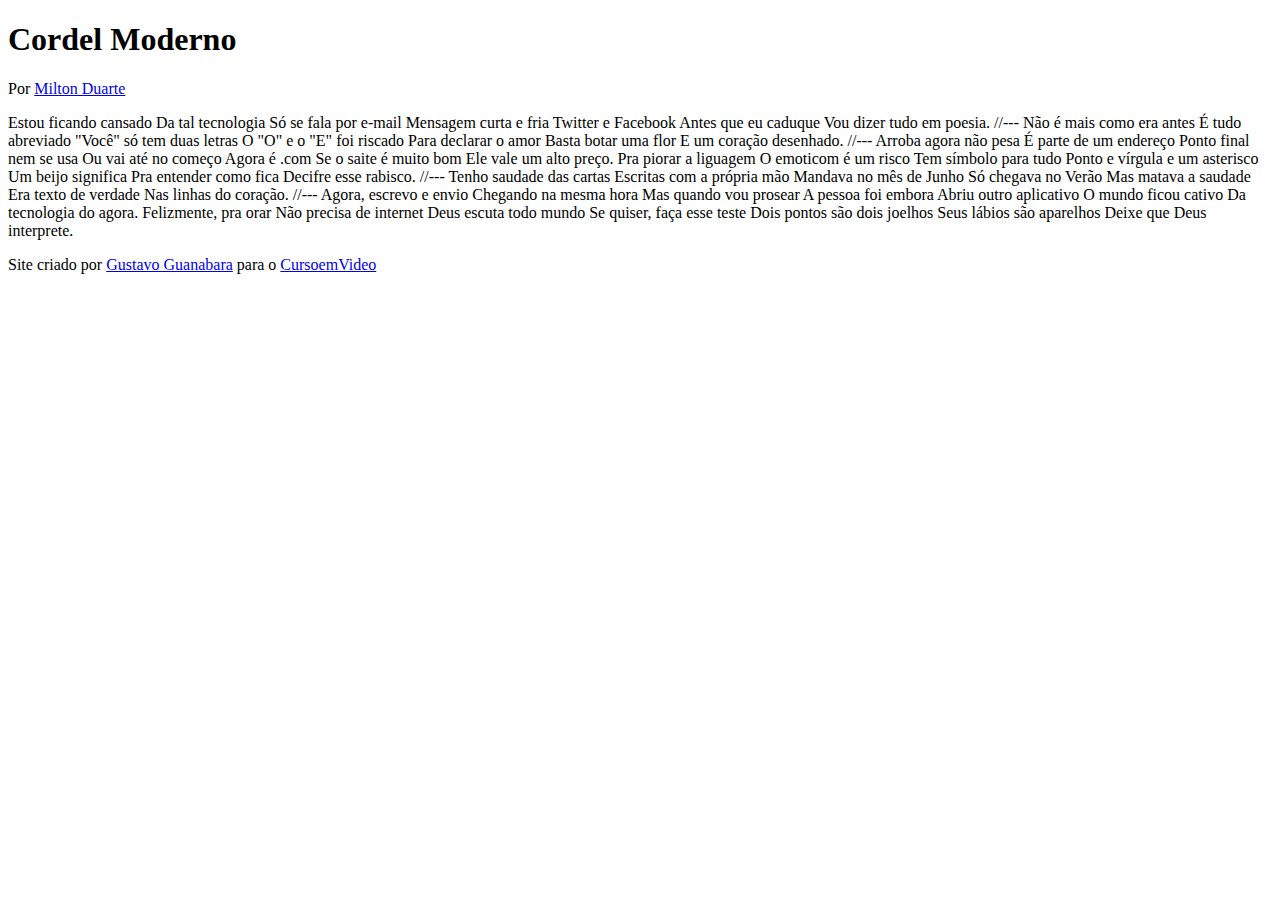
==== desafios/d001/index.html @ b1baf870 "atualizei meu desafio" ====
<!DOCTYPE html>
<html lang="pt-br">
<head>
    <meta charset="UTF-8">
    <meta name="viewport" content="width=device-width, initial-scale=1.0">
    <title>Document</title>
</head>
<body>
    <header>
        <h1>
            Cordel Moderno
        </h1>
        <p>
            Por <a href="https://www.recantodasletras.com.br/poesias/3186743" target="_blank">Milton Duarte</a>
        </p>

    </header>

    Estou ficando cansado
    Da tal tecnologia
    Só se fala por e-mail
    Mensagem curta e fria
    Twitter e Facebook
    Antes que eu caduque
    Vou dizer tudo em poesia.

    //---

    Não é mais como era antes
    É tudo abreviado
    "Você" só tem duas letras
    O "O" e o "E" foi riscado
    Para declarar o amor
    Basta botar uma flor
    E um coração desenhado.

    //---

    Arroba agora não pesa
    É parte de um endereço
    Ponto final nem se usa
    Ou vai até no começo
    Agora é .com
    Se o saite é muito bom
    Ele vale um alto preço.

    Pra piorar a liguagem
    O emoticom é um risco
    Tem símbolo para tudo
    Ponto e vírgula e um asterisco
    Um beijo significa
    Pra entender como fica
    Decifre esse rabisco.

    //---

    Tenho saudade das cartas
    Escritas com a própria mão
    Mandava no mês de Junho
    Só chegava no Verão
    Mas matava a saudade
    Era texto de verdade
    Nas linhas do coração.

    //---

    Agora, escrevo e envio
    Chegando na mesma hora
    Mas quando vou prosear
    A pessoa foi embora
    Abriu outro aplicativo
    O mundo ficou cativo
    Da tecnologia do agora.

    Felizmente, pra orar
    Não precisa de internet
    Deus escuta todo mundo
    Se quiser, faça esse teste
    Dois pontos são dois joelhos
    Seus lábios são aparelhos
    Deixe que Deus interprete.

    <footer>
        <p>Site criado por <a href="https://gsutavoguanabara.github.io" target="_blank">Gustavo Guanabara</a> para o <a href="https://www.cursoemvideo.com" target="_blank">CursoemVideo</a></p>
    </footer>
    </body>
    </html>
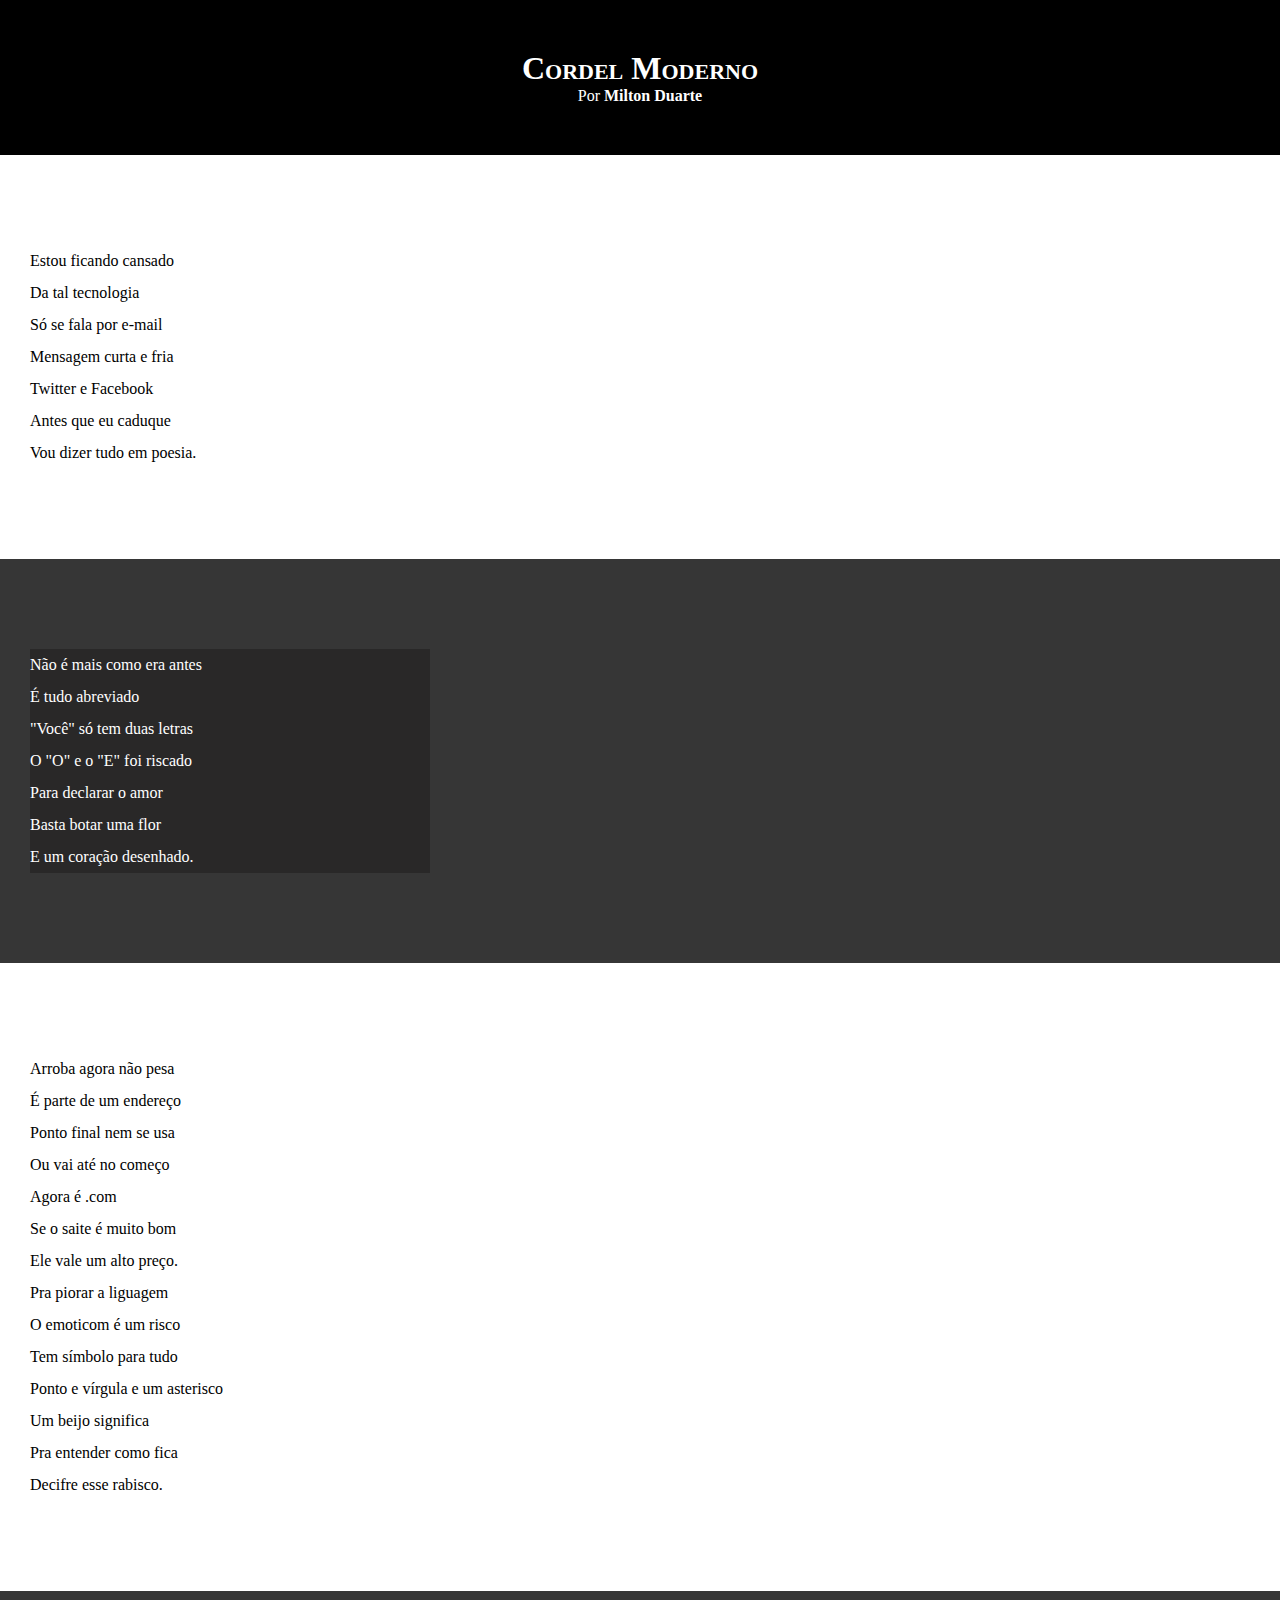
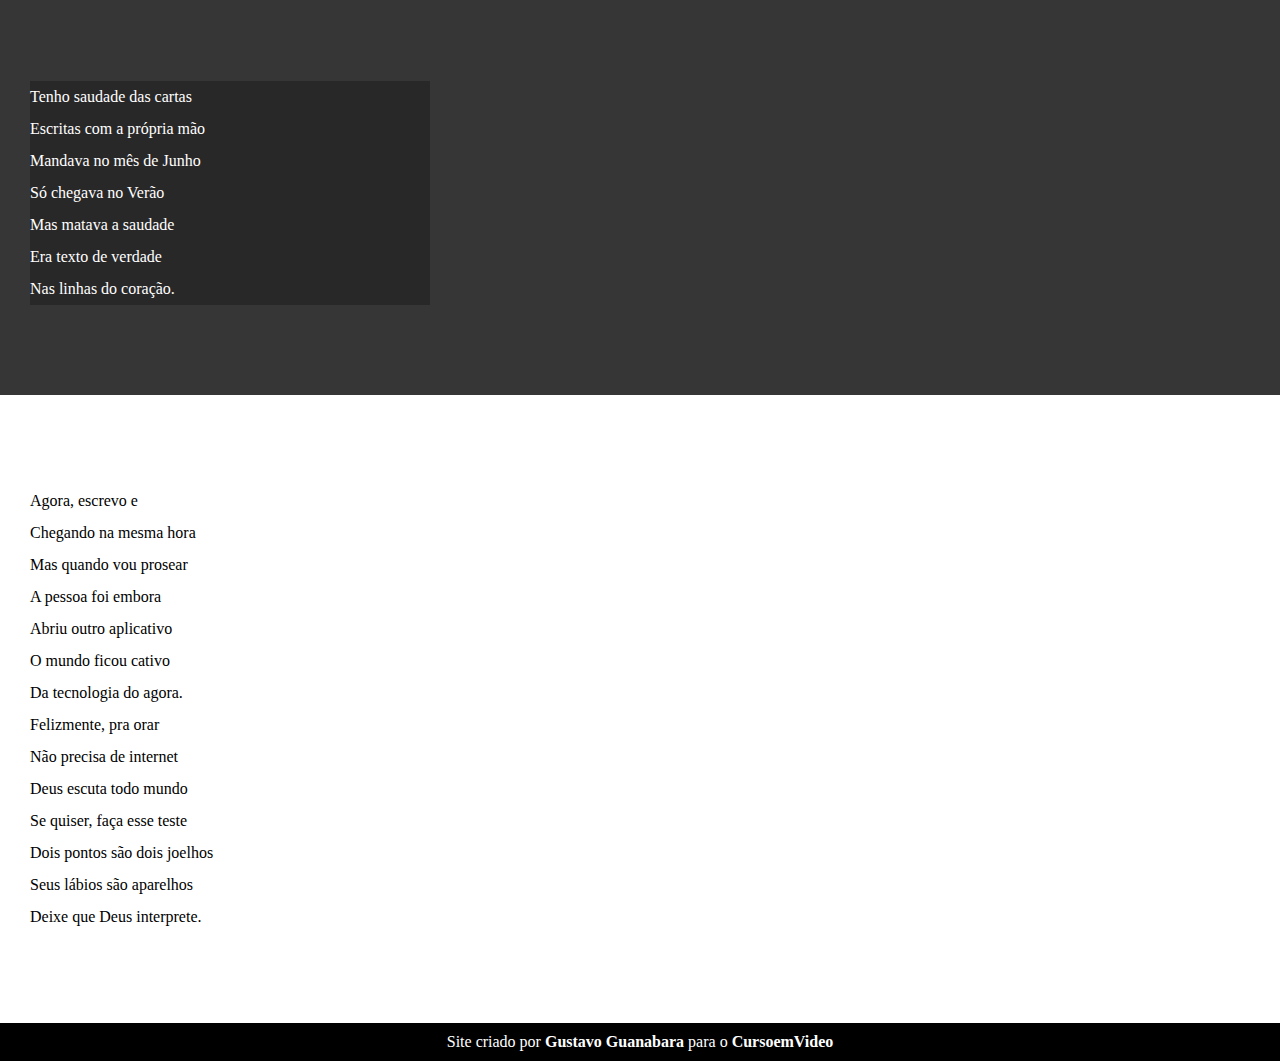
==== commit 430b45f9: "atualizei os estilos" ====
--- a/desafios/d001/index.html
+++ b/desafios/d001/index.html
@@ -4,6 +4,7 @@
     <meta charset="UTF-8">
     <meta name="viewport" content="width=device-width, initial-scale=1.0">
     <title>Document</title>
+    <link rel="stylesheet" href="estilo/style.css">
 </head>
 <body>
     <header>
@@ -16,72 +17,88 @@
 
     </header>
 
-    Estou ficando cansado
-    Da tal tecnologia
-    Só se fala por e-mail
-    Mensagem curta e fria
-    Twitter e Facebook
-    Antes que eu caduque
-    Vou dizer tudo em poesia.
+   
+        <section class="normal">
+            <p>
+                Estou ficando cansado <br>
+                Da tal tecnologia <br>
+                Só se fala por e-mail <br>
+                Mensagem curta e fria <br>
+                Twitter e Facebook <br>
+                Antes que eu caduque <br>
+                Vou dizer tudo em poesia.
+            </p>
+        </section>
+    
 
-    //---
+    
+        <section class="imagem">
+            <p>
+                Não é mais como era antes <br>
+                É tudo abreviado <br>
+                "Você" só tem duas letras <br>
+                O "O" e o "E" foi riscado <br>
+                Para declarar o amor <br>
+                Basta botar uma flor <br>
+                E um coração desenhado.
+            </p>
+        </section>
 
-    Não é mais como era antes
-    É tudo abreviado
-    "Você" só tem duas letras
-    O "O" e o "E" foi riscado
-    Para declarar o amor
-    Basta botar uma flor
-    E um coração desenhado.
+    
+        <section class="normal">
+            <p>
+                Arroba agora não pesa <br>
+                É parte de um endereço <br>
+                Ponto final nem se usa <br>
+                Ou vai até no começo <br>
+                Agora é .com <br>
+                Se o saite é muito bom <br>
+                Ele vale um alto preço. <br>
+                Pra piorar a liguagem <br>
+                O emoticom é um risco <br>
+                Tem símbolo para tudo <br>
+                Ponto e vírgula e um asterisco <br>
+                Um beijo significa <br>
+                Pra entender como fica <br>
+                Decifre esse rabisco.
+            </p>
+        </section>
 
-    //---
-
-    Arroba agora não pesa
-    É parte de um endereço
-    Ponto final nem se usa
-    Ou vai até no começo
-    Agora é .com
-    Se o saite é muito bom
-    Ele vale um alto preço.
-
-    Pra piorar a liguagem
-    O emoticom é um risco
-    Tem símbolo para tudo
-    Ponto e vírgula e um asterisco
-    Um beijo significa
-    Pra entender como fica
-    Decifre esse rabisco.
-
-    //---
-
-    Tenho saudade das cartas
-    Escritas com a própria mão
-    Mandava no mês de Junho
-    Só chegava no Verão
-    Mas matava a saudade
-    Era texto de verdade
-    Nas linhas do coração.
-
-    //---
-
-    Agora, escrevo e envio
-    Chegando na mesma hora
-    Mas quando vou prosear
-    A pessoa foi embora
-    Abriu outro aplicativo
-    O mundo ficou cativo
-    Da tecnologia do agora.
-
-    Felizmente, pra orar
-    Não precisa de internet
-    Deus escuta todo mundo
-    Se quiser, faça esse teste
-    Dois pontos são dois joelhos
-    Seus lábios são aparelhos
-    Deixe que Deus interprete.
+    
+        <section class="imagem">
+            <p>
+                Tenho saudade das cartas <br>
+                Escritas com a própria mão <br>
+                Mandava no mês de Junho <br>
+                Só chegava no Verão <br>
+                Mas matava a saudade <br>
+                Era texto de verdade <br>
+                Nas linhas do coração.
+            </p>
+        </section>
+    
+        <section class="normal">
+            <p>
+                Agora, escrevo e  <br>
+                Chegando na mesma hora <br>
+                Mas quando vou prosear <br>
+                A pessoa foi embora <br>
+                Abriu outro aplicativo <br>
+                O mundo ficou cativo <br>
+                Da tecnologia do agora. <br>
+                Felizmente, pra orar <br>
+                Não precisa de internet <br>
+                Deus escuta todo mundo <br>
+                Se quiser, faça esse teste <br>
+                Dois pontos são dois joelhos <br>
+                Seus lábios são aparelhos <br>
+                Deixe que Deus interprete.
+            </p>
+        </section>
+    
 
     <footer>
-        <p>Site criado por <a href="https://gsutavoguanabara.github.io" target="_blank">Gustavo Guanabara</a> para o <a href="https://www.cursoemvideo.com" target="_blank">CursoemVideo</a></p>
+        <p>Site criado por <a href="https://gustavoguanabara.github.io" target="_blank">Gustavo Guanabara</a> para o <a href="https://www.cursoemvideo.com" target="_blank">CursoemVideo</a></p>
     </footer>
     </body>
     </html>--- a/desafios/d001/estilo/style.css
+++ b/desafios/d001/estilo/style.css
@@ -0,0 +1,56 @@
+@charset "UTF-8";
+
+* {
+    margin: 0px;
+    padding: 0px;
+}
+
+html, body {
+    min-height: 100vh;
+    background-color: darkgray;
+}
+
+header {
+    background-color: black;
+    color: white;
+    text-align: center;
+}
+header > h1 {
+    padding-top: 50px;
+    font-variant: small-caps;
+}
+header > p {
+    padding-bottom: 50px;
+}
+header a, footer a {
+    color: white;
+    text-decoration: none;
+    font-weight: bolder;
+}
+header a:hover, footer a:hover {
+    text-decoration: underline;
+}
+section {
+    padding-top: 10vh;
+    padding-bottom: 10vh;
+    line-height: 2em;
+    padding-left: 30px;
+}
+section.normal{
+    background-color: white;
+    color: black;
+}
+section.imagem {
+    background-color: rgb(54, 54, 54);
+    color: white;
+}
+section.imagem > p {
+    width: 400px;
+    background-color: rgb(41, 40, 40);
+}
+footer {
+    background-color: black;
+    color: white;
+    text-align: center;
+    padding: 10px;
+}
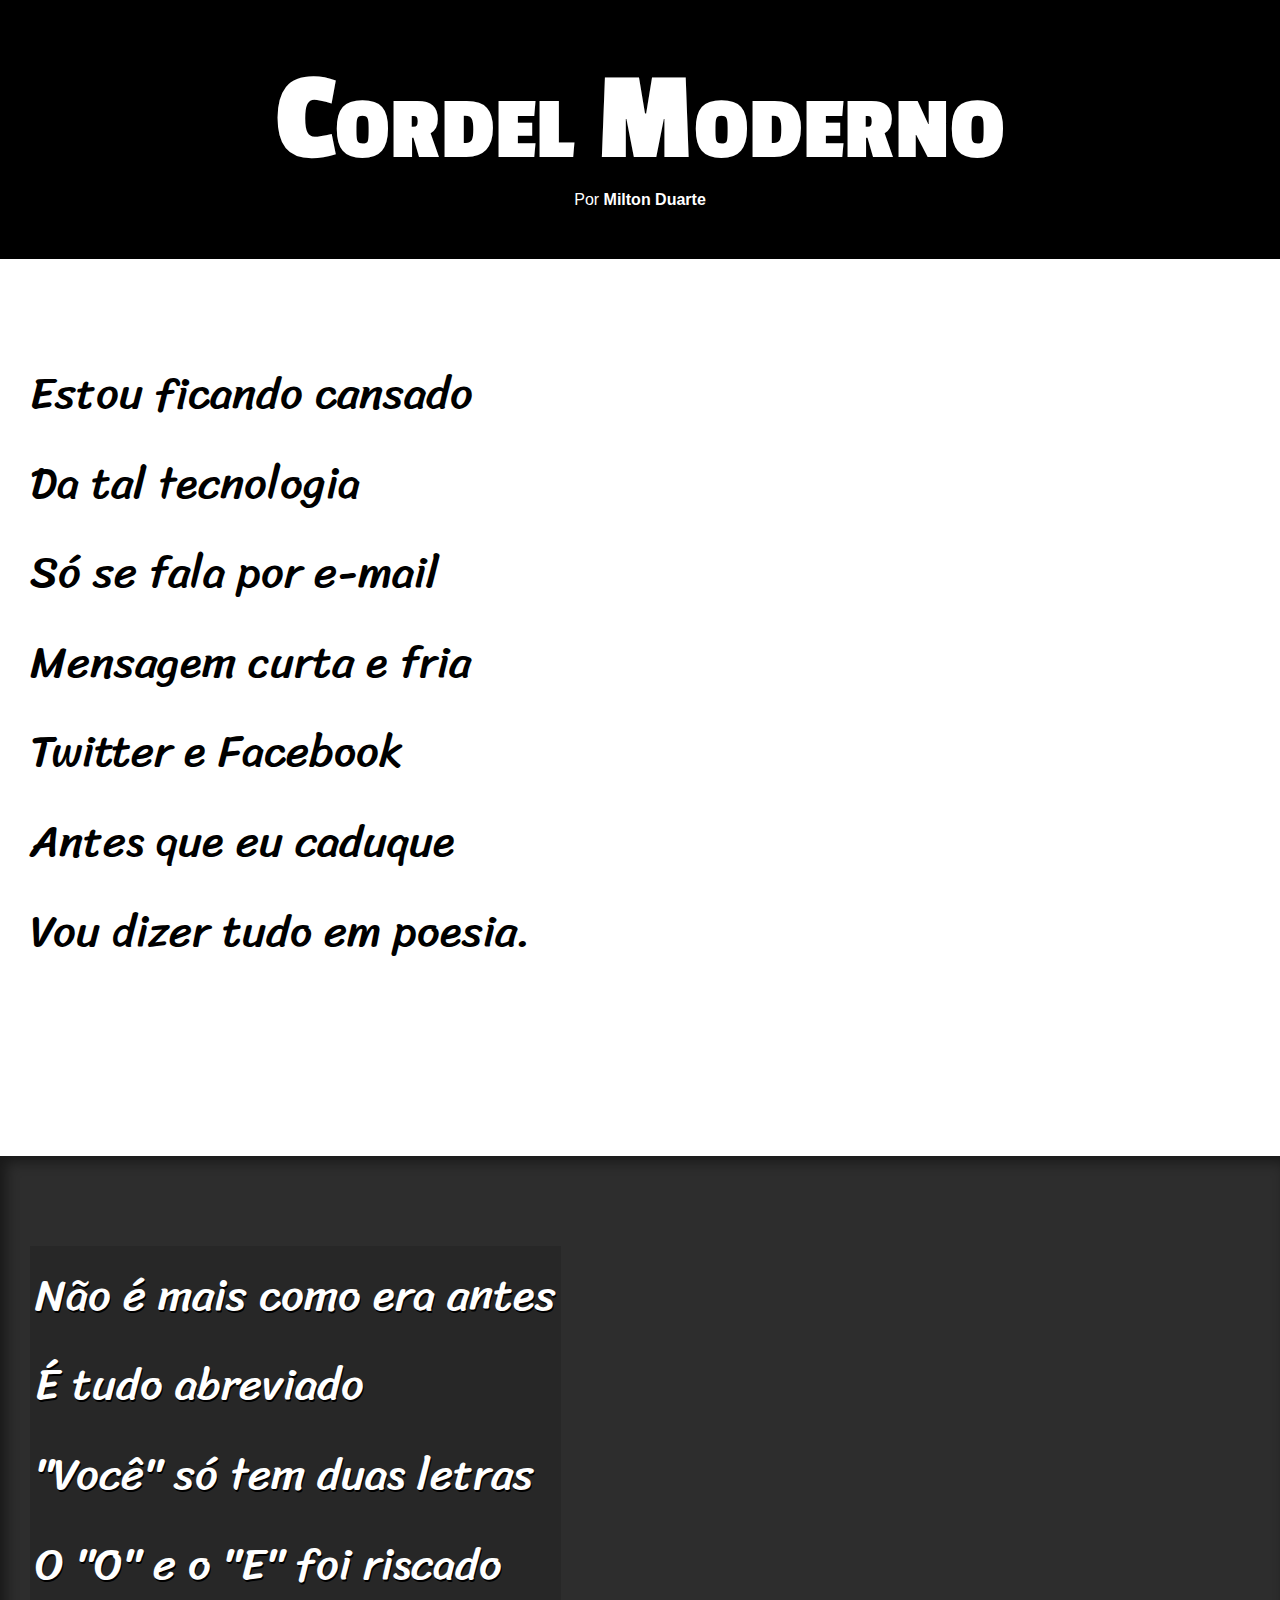
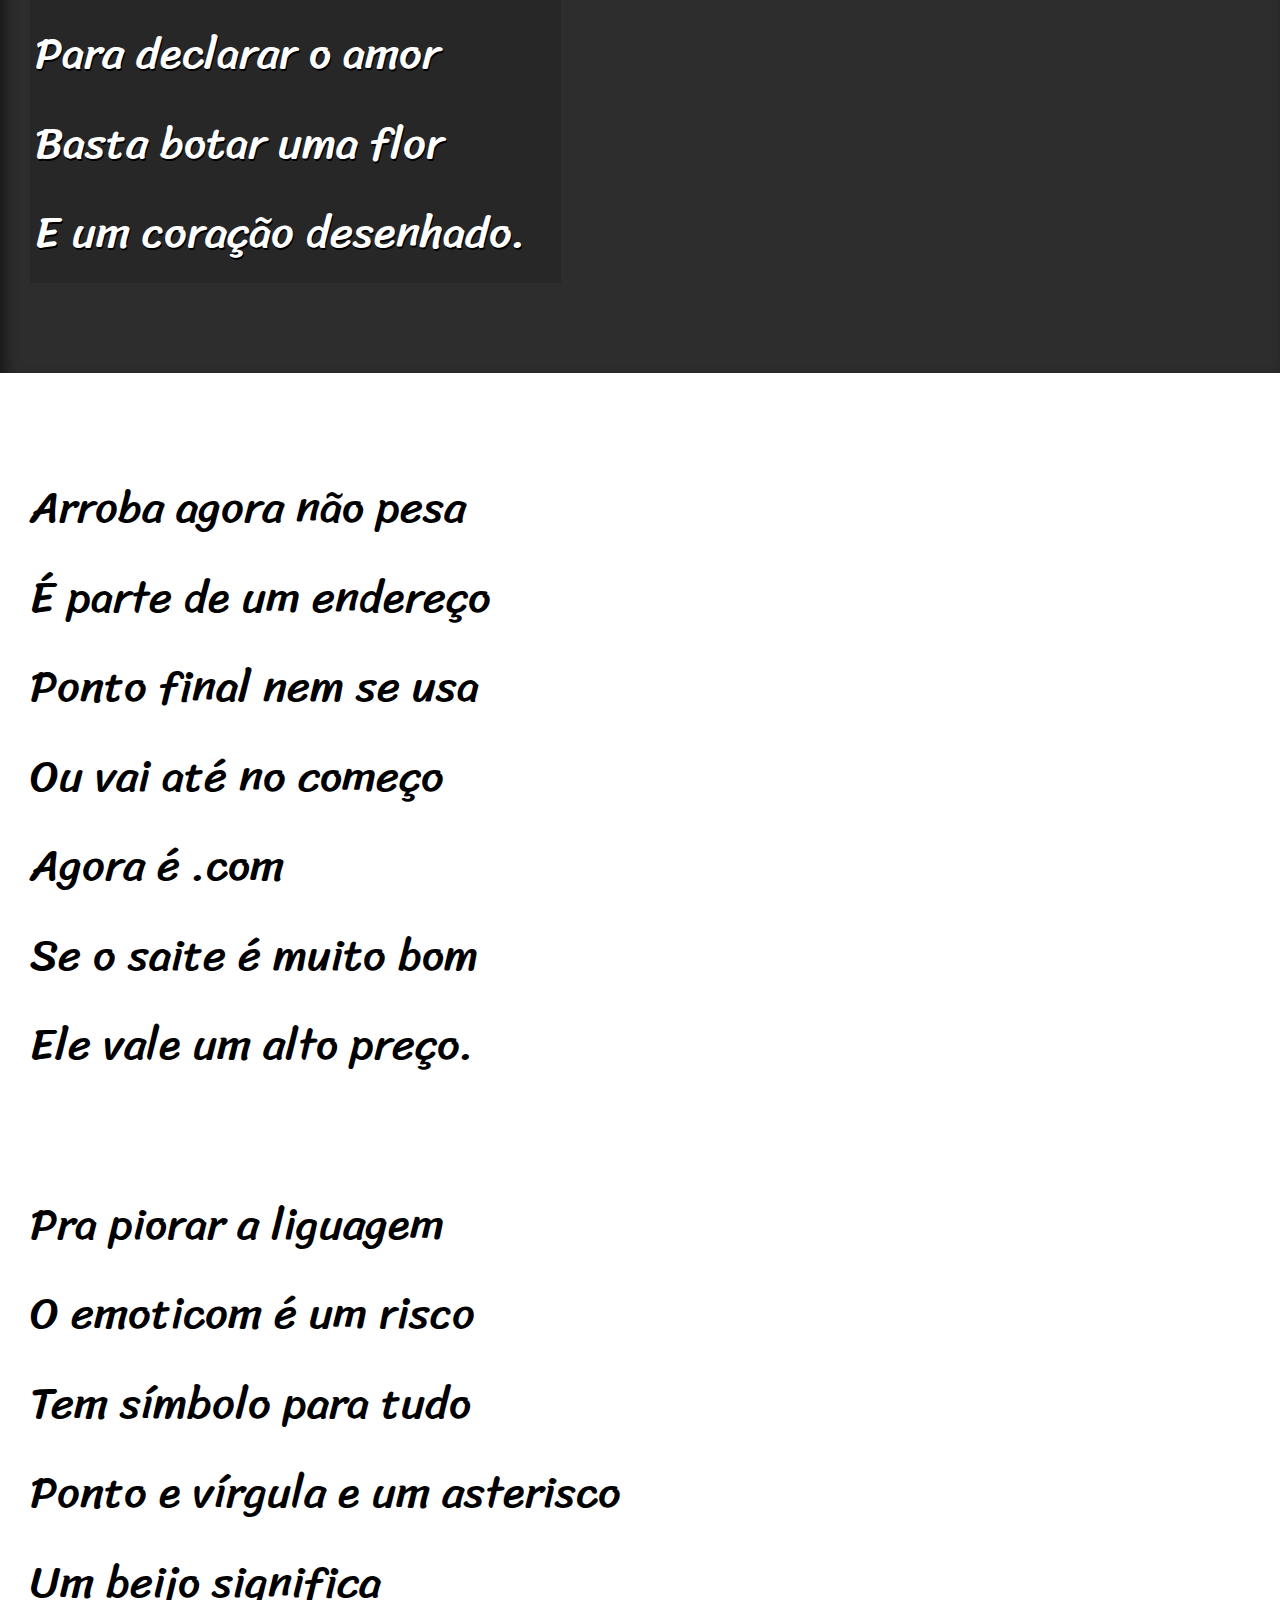
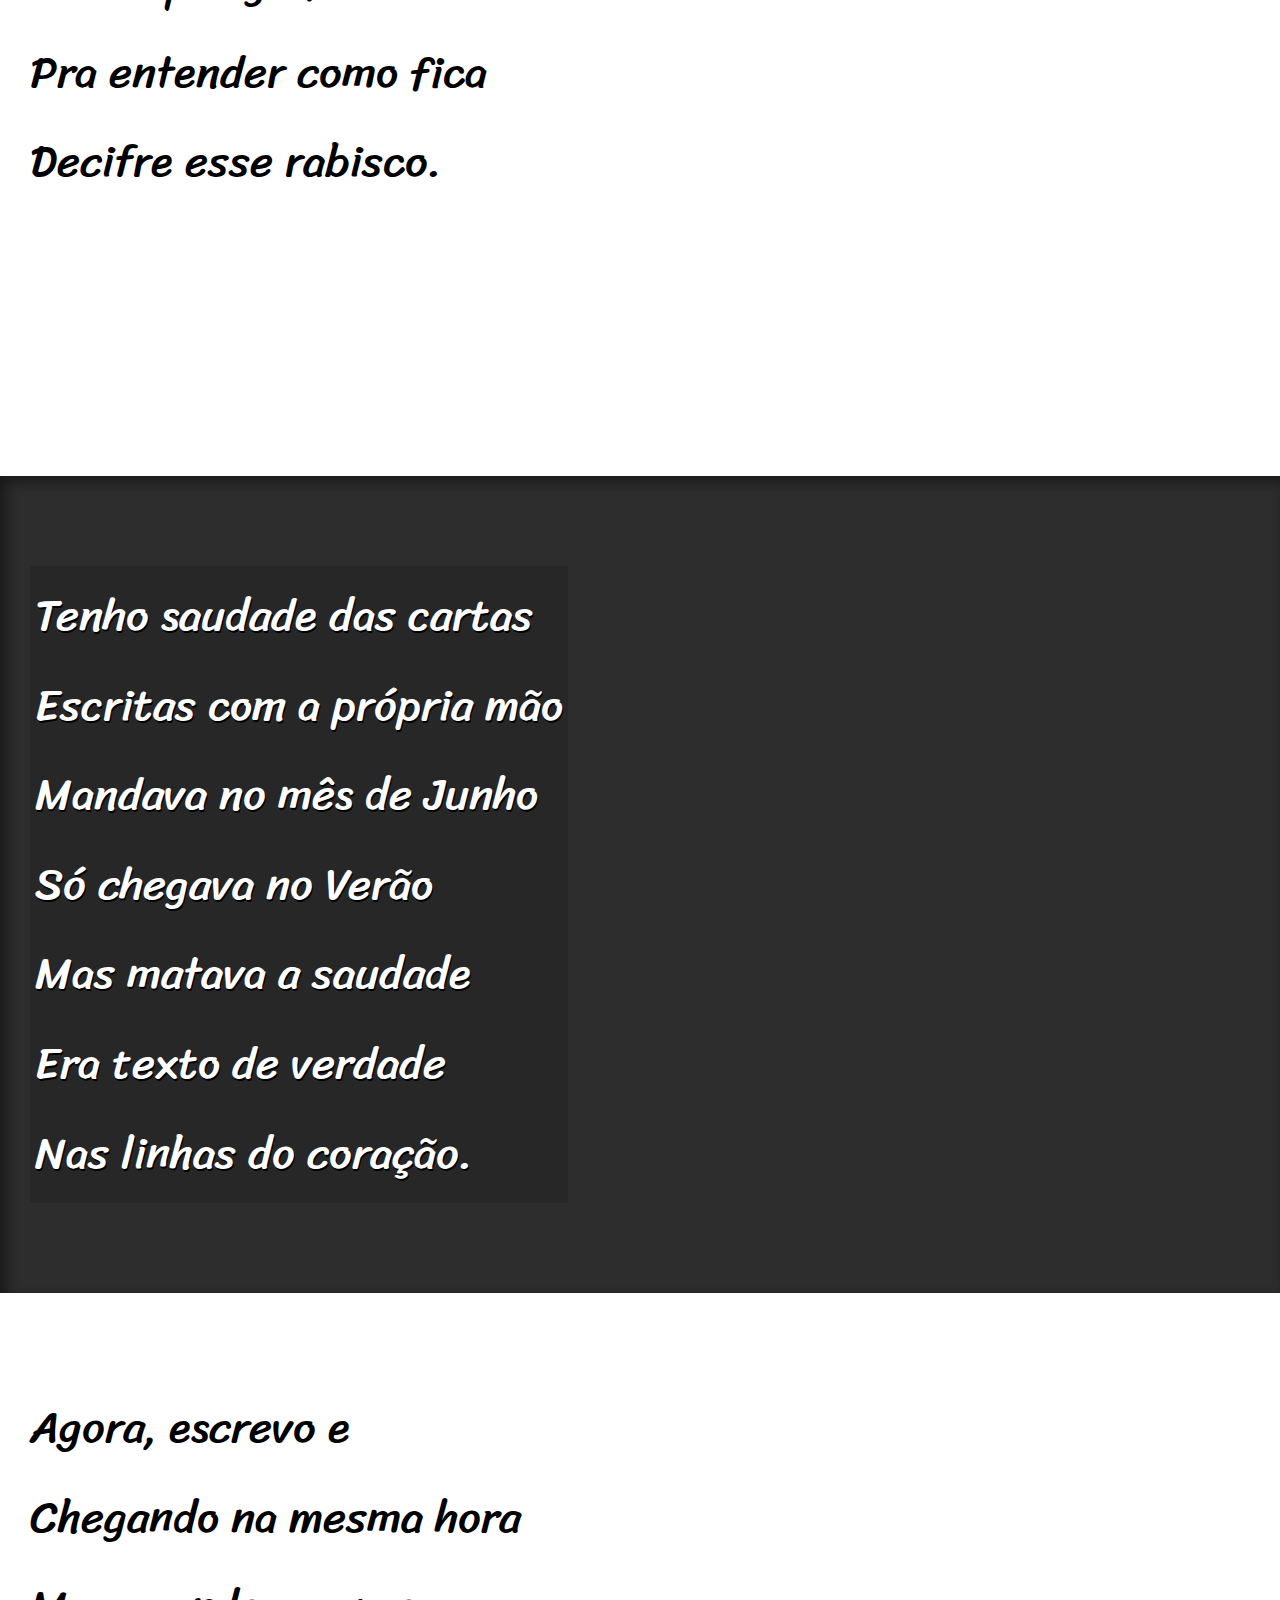
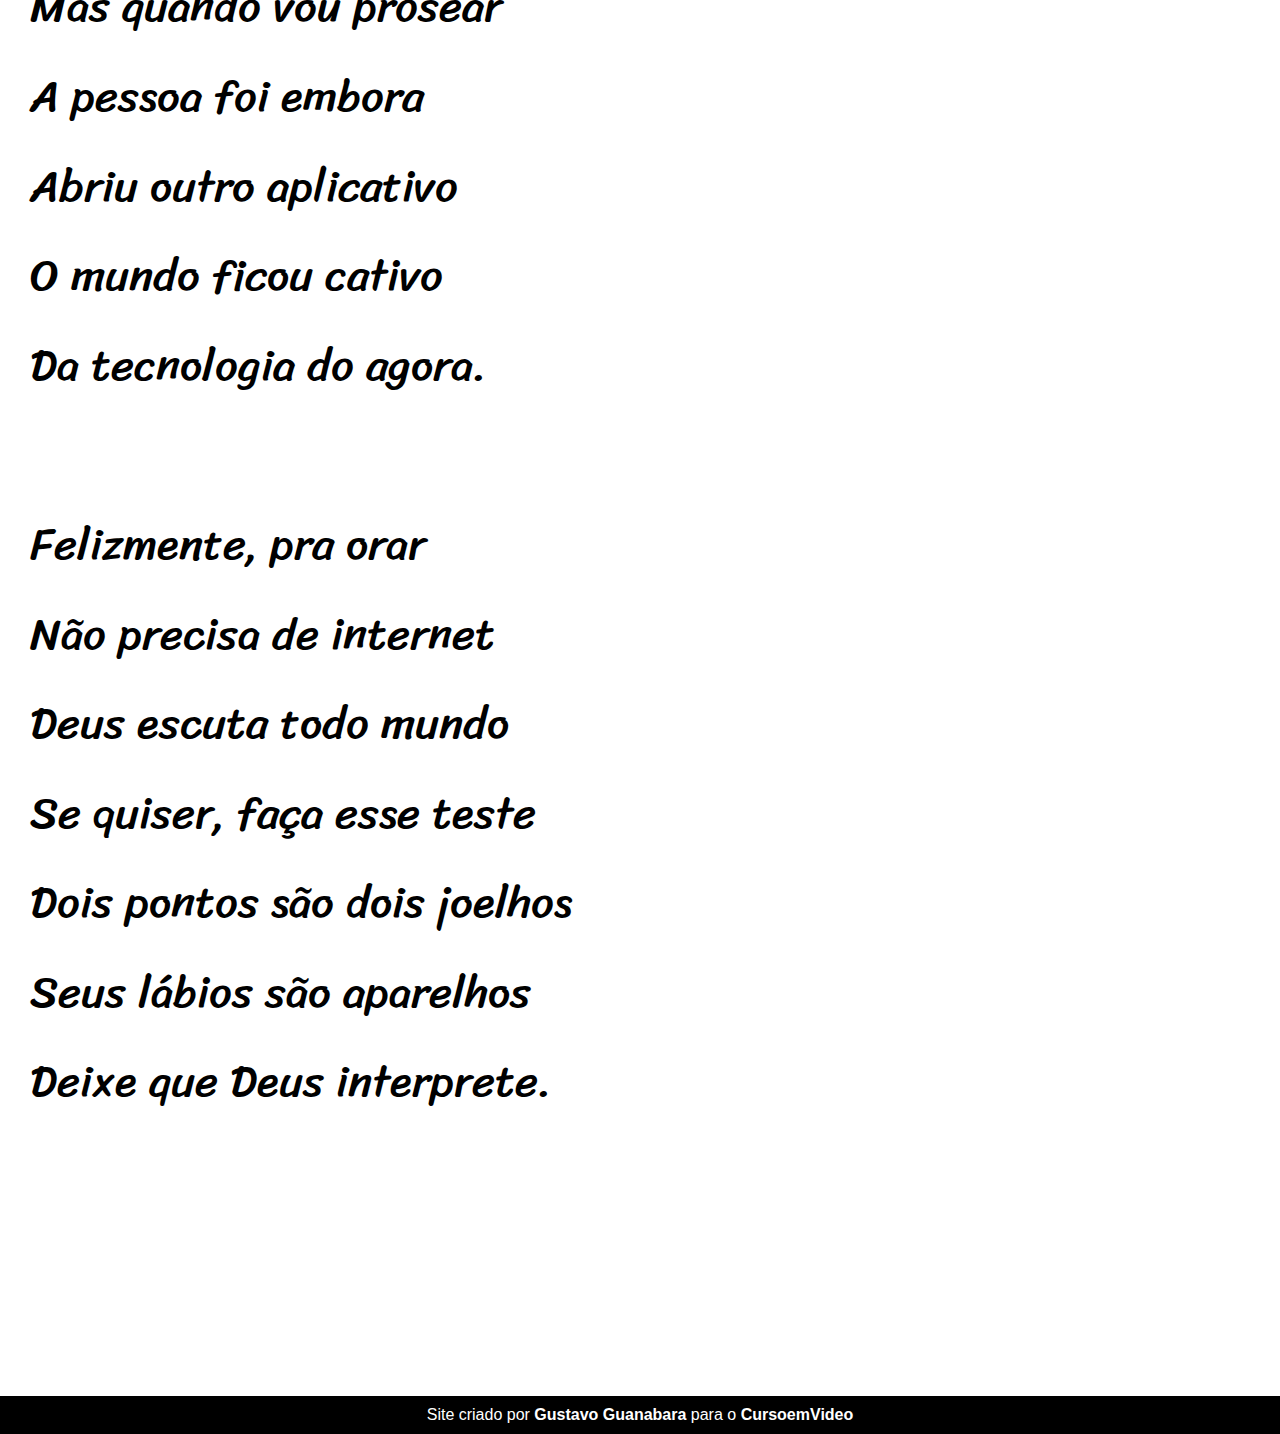
==== commit 89f93d2e: "fiz ultimos retoques" ====
--- a/desafios/d001/index.html
+++ b/desafios/d001/index.html
@@ -32,7 +32,7 @@
     
 
     
-        <section class="imagem">
+        <section class="imagem" id="img01">
             <p>
                 Não é mais como era antes <br>
                 É tudo abreviado <br>
@@ -54,18 +54,21 @@
                 Agora é .com <br>
                 Se o saite é muito bom <br>
                 Ele vale um alto preço. <br>
+
+            <p>
                 Pra piorar a liguagem <br>
                 O emoticom é um risco <br>
                 Tem símbolo para tudo <br>
-                Ponto e vírgula e um asterisco <br>
+                Ponto e vírgula e um asterisco<br>
                 Um beijo significa <br>
                 Pra entender como fica <br>
                 Decifre esse rabisco.
             </p>
+            </p>
         </section>
 
     
-        <section class="imagem">
+        <section class="imagem" id="img02">
             <p>
                 Tenho saudade das cartas <br>
                 Escritas com a própria mão <br>
@@ -86,6 +89,7 @@
                 Abriu outro aplicativo <br>
                 O mundo ficou cativo <br>
                 Da tecnologia do agora. <br>
+            <p>
                 Felizmente, pra orar <br>
                 Não precisa de internet <br>
                 Deus escuta todo mundo <br>
@@ -93,6 +97,7 @@
                 Dois pontos são dois joelhos <br>
                 Seus lábios são aparelhos <br>
                 Deixe que Deus interprete.
+            </p>
             </p>
         </section>
     
--- a/desafios/d001/estilo/style.css
+++ b/desafios/d001/estilo/style.css
@@ -1,13 +1,25 @@
 @charset "UTF-8";
+
+@import url('https://fonts.googleapis.com/css2?family=Passion+One:wght@400;700;900&family=Sriracha&display=swap');
+
+@import url('https://fonts.googleapis.com/css2?family=Sriracha&display=swap');
+
+:root {
+    --fonte1: Verdana, Geneva, Tahoma, Sans-serif;
+    --fonte2: 'Passion One', cursive;
+    --fonte3: 'Sriracha', cursive;
+}
 
 * {
     margin: 0px;
     padding: 0px;
+    font-size: 1em;
 }
 
 html, body {
     min-height: 100vh;
     background-color: darkgray;
+    font-family: var(--fonte1);
 }
 
 header {
@@ -18,6 +30,8 @@
 header > h1 {
     padding-top: 50px;
     font-variant: small-caps;
+    font-family: var(--fonte2);
+    font-size: 10vw;
 }
 header > p {
     padding-bottom: 50px;
@@ -35,19 +49,39 @@
     padding-bottom: 10vh;
     line-height: 2em;
     padding-left: 30px;
+    font-family: var(--fonte3);
+    font-size: 3.5vw;
+}
+
+section > p {
+    padding-bottom: 2em;
 }
 section.normal{
     background-color: white;
-    color: black;
+    color: rgb(0, 0, 0);
 }
 section.imagem {
-    background-color: rgb(54, 54, 54);
+    background-color: rgb(45, 45, 45);
     color: white;
+    box-shadow: inset 6px 6px 13px  0px rgba(0, 0, 0, 0.453);
+    background-size: cover;
+    background-attachment: fixed;
 }
 section.imagem > p {
-    width: 400px;
-    background-color: rgb(41, 40, 40);
+    display: inline-block;
+    padding: 5px;
+    background-color: rgba(34, 34, 34, 0.497);
+    text-shadow: 1px 1.5px 0px black;
 }
+section#img01 {
+    background-image: url("../imagens/background001.jpg");
+    background-position: right center;
+}
+section#img02 {
+    background-image: url("../imagens/background002.jpg");
+    
+}
+
 footer {
     background-color: black;
     color: white;
